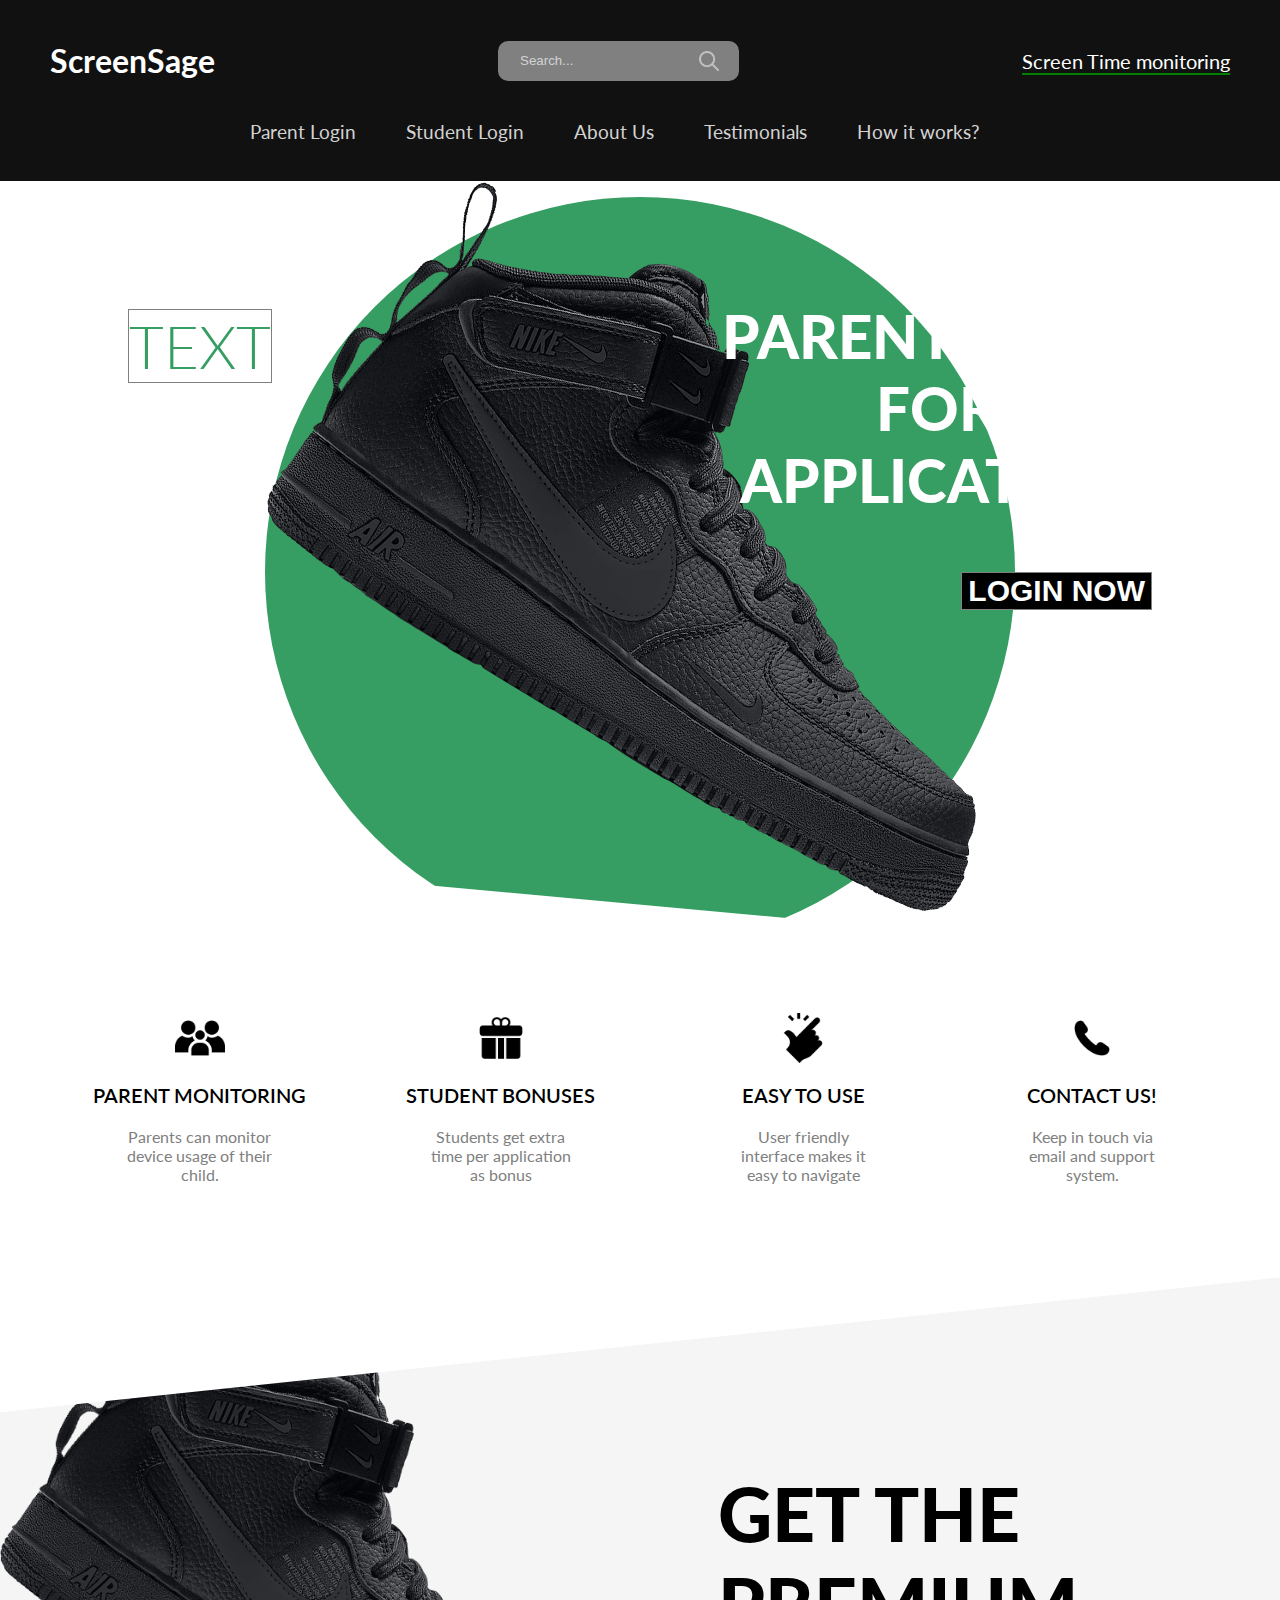
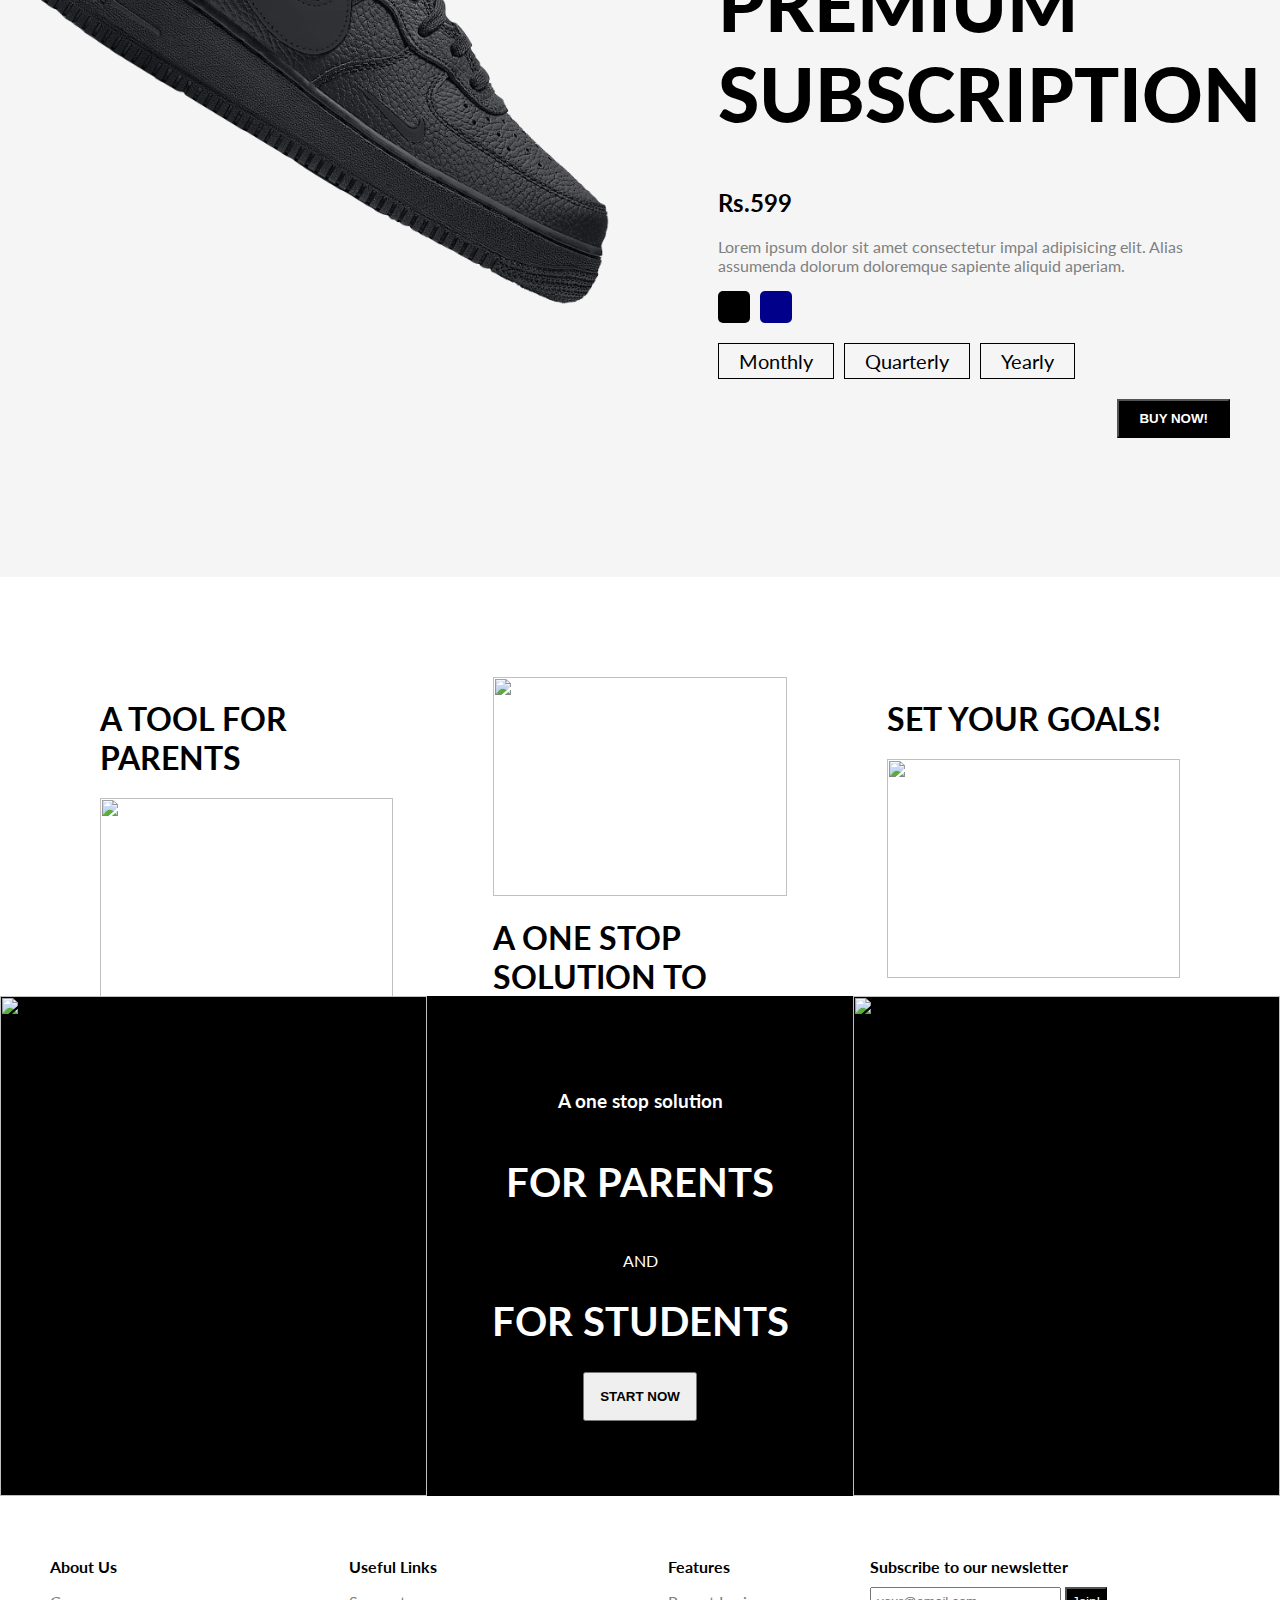
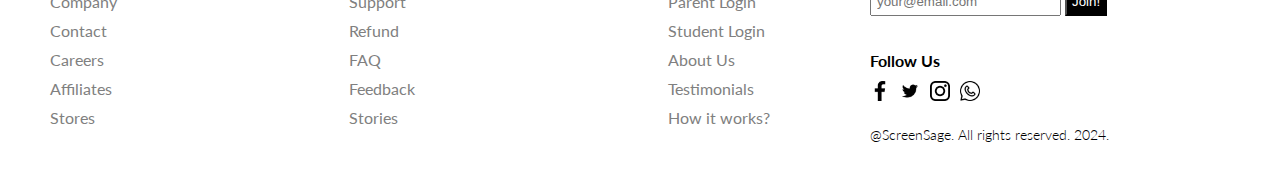
==== index.html @ 6d88b29f "Add files" ====
<html lang="en">

<head>
    <meta charset="UTF-8">
    <meta http-equiv="X-UA-Compatible" content="IE=edge">
    <meta name="viewport" content="width=device-width, initial-scale=1.0">
    <link
        href="https://fonts.googleapis.com/css2?family=Lato:ital,wght@0,100;0,300;0,400;0,700;0,900;1,100;1,300;1,400;1,700;1,900&display=swap"
        rel="stylesheet">
    <link rel="stylesheet" href="style.css">
    <title>ScreenSage</title>
</head>

<body>
    <nav id="nav">
        <div class="navTop">
            <div class="navItem">
                <h1>ScreenSage</h1>
            </div>
            <div class="navItem">
                <div class="search">
                    <input type="text" placeholder="Search..." class="searchInput">
                    <img src="./img/search.png" width="20" height="20" alt="" class="searchIcon">
                </div>
            </div>
            <div class="navItem">
                <span class="limitedOffer">Screen Time monitoring</span>
            </div>
        </div>
        <div class="navBottom">
            <h3 class="menuItem">Parent Login</h3>
            <h3 class="menuItem">Student Login</h3>
            <h3 class="menuItem">About Us</h3>
            <h3 class="menuItem">Testimonials</h3>
            <h3 class="menuItem">How it works?</h3>
        </div>
    </nav>
    <div class="slider">
        <div class="sliderWrapper">
            <div class="sliderItem">
                <img src="./img/air.png" alt="" class="sliderImg">
                <div class="sliderBg"></div>
                <h1 class="sliderTitle">PARENT LOGIN</br>FOR</br>APPLICATION</h1>
                <h2 class="sliderPrice">TEXT</h2>
                <a href="#product">
                    <button class="buyButton">LOGIN NOW</button>
                    
                </a>
            </div>
            <div class="sliderItem">
                <img src="./img/jordan.png" alt="" class="sliderImg">
                <div class="sliderBg"></div>
                <h1 class="sliderTitle">STUDENT LOGIN</br>FOR</br> APPLICATION</h1>
                <h2 class="sliderPrice">TEXT</h2>
                <a href="#product">
                    <button class="buyButton">LOGIN NOW</button>
                </a>
            </div>
            <div class="sliderItem">
                <img src="./img/blazer.png" alt="" class="sliderImg">
                <div class="sliderBg"></div>
                <h1 class="sliderTitle">ABOUT US</br></br></h1>
                <h2 class="sliderPrice">TEXT</h2>
                <a href="#product">
                    <button class="buyButton">READ MORE</button>
                </a>
            </div>
            <div class="sliderItem">
                <img src="./img/crater.png" alt="" class="sliderImg">
                <div class="sliderBg"></div>
                <h1 class="sliderTitle">TESTIMONIALS</br>FROM</br>USERS</h1>
                <h2 class="sliderPrice">TEXT</h2>
                <a href="#product">
                    <button class="buyButton">READ MORE</button>
                </a>
            </div>
            <div class="sliderItem">
                <img src="./img/hippie.png" alt="" class="sliderImg">
                <div class="sliderBg"></div>
                <h1 class="sliderTitle">HOW</br> IT WORKS?</br></h1>
                <h2 class="sliderPrice">$99</h2>
                <a href="#product">
                    <button class="buyButton">KNOW MORE</button>
                </a>
            </div>
        </div>
    </div>
   
    <div class="features">
        <div class="feature">
            <img src="./img/parental-control.png" alt="" class="featureIcon">
            <span class="featureTitle">PARENT MONITORING</span>
            <span class="featureDesc">Parents can monitor device usage of their child.</span>
        </div>
        <div class="feature">
            <img class="featureIcon" src="./img/bonus.png" alt="">
            <span class="featureTitle">STUDENT BONUSES</span>
            <span class="featureDesc">Students get extra time per application as bonus</span>
        </div>
        <div class="feature">
            <img class="featureIcon" src="./img/easy.png" alt="">
            <span class="featureTitle">EASY TO USE</span>
            <span class="featureDesc">User friendly interface makes it easy to navigate</span>
        </div>
        <div class="feature">
            <img class="featureIcon" src="./img/phone.png" alt="">
            <span class="featureTitle">CONTACT US!</span>
            <span class="featureDesc">Keep in touch via email and support system.</span>
        </div>
    </div>

    <div class="product" id="product">
        <img src="./img/air.png" alt="" class="productImg">
        <div class="productDetails">
            <h1 class="productTitle">GET THE PREMIUM SUBSCRIPTION</h1>
            <h2 class="productPrice">Rs.599</h2>
            <p class="productDesc">Lorem ipsum dolor sit amet consectetur impal adipisicing elit. Alias assumenda
                dolorum
                doloremque sapiente aliquid aperiam.</p>
            <div class="colors">
                <div class="color"></div>
                <div class="color"></div>
            </div>
            <div class="sizes">
                <div class="size">Monthly</div>
                <div class="size">Quarterly</div>
                <div class="size">Yearly</div>
            </div>
            <button class="productButton">BUY NOW!</button>
        </div>
        <div class="payment">
            <h1 class="payTitle">Personal Information</h1>
            <label>Name and Surname</label>
            <input type="text" placeholder="John Doe" class="payInput">
            <label>Phone Number</label>
            <input type="text" placeholder="+1 234 5678" class="payInput">
            <label>Address</label>
            <input type="text" placeholder="Elton St 21 22-145" class="payInput">
            <h1 class="payTitle">Card Information</h1>
            <div class="cardIcons">
                <img src="./img/visa.png" width="40" alt="" class="cardIcon">
                <img src="./img/master.png" alt="" width="40" class="cardIcon">
            </div>
            <input type="password" class="payInput" placeholder="Card Number">
            <div class="cardInfo">
                <input type="text" placeholder="mm" class="payInput sm">
                <input type="text" placeholder="yyyy" class="payInput sm">
                <input type="text" placeholder="cvv" class="payInput sm">
            </div>
            <button class="payButton">Checkout!</button>
            <span class="close">X</span>
        </div>
    </div>
    <div class="gallery">
        <div class="galleryItem">
            <h1 class="galleryTitle">A TOOL FOR PARENTS</h1>
            <img src="https://images.pexels.com/photos/9295809/pexels-photo-9295809.jpeg?auto=compress&cs=tinysrgb&dpr=2&w=500"
                alt="" class="galleryImg">
        </div>
        <div class="galleryItem">
            <img src="https://images.pexels.com/photos/1040427/pexels-photo-1040427.jpeg?auto=compress&cs=tinysrgb&dpr=2&w=500"
                alt="" class="galleryImg">
            <h1 class="galleryTitle">A ONE STOP SOLUTION TO EXCESSIVE MOBILE USAGE</h1>
        </div>
        <div class="galleryItem">
            <h1 class="galleryTitle">SET YOUR GOALS!</h1>
            <img src="https://images.pexels.com/photos/7856965/pexels-photo-7856965.jpeg?auto=compress&cs=tinysrgb&dpr=2&w=500"
                alt="" class="galleryImg">
        </div>
    </div>
    <div class="newSeason">
        <div class="nsItem">
            <img src="https://images.pexels.com/photos/4753986/pexels-photo-4753986.jpeg?auto=compress&cs=tinysrgb&dpr=2&w=500"
                alt="" class="nsImg">
        </div>
        <div class="nsItem">
            <h3 class="nsTitleSm">A one stop solution</h3>
            <h1 class="nsTitle">FOR PARENTS</h1><br>AND
            <h1 class="nsTitle">FOR STUDENTS</h1>
            <a href="#nav">
                <button class="nsButton">START NOW</button>
            </a>
        </div>
        <div class="nsItem">
            <img src="https://images.pexels.com/photos/7856965/pexels-photo-7856965.jpeg?auto=compress&cs=tinysrgb&dpr=2&w=500"
                alt="" class="nsImg">
        </div>
    </div>
    <footer>
        <div class="footerLeft">
            <div class="footerMenu">
                <h1 class="fMenuTitle">About Us</h1>
                <ul class="fList">
                    <li class="fListItem">Company</li>
                    <li class="fListItem">Contact</li>
                    <li class="fListItem">Careers</li>
                    <li class="fListItem">Affiliates</li>
                    <li class="fListItem">Stores</li>
                </ul>
            </div>
            <div class="footerMenu">
                <h1 class="fMenuTitle">Useful Links</h1>
                <ul class="fList">
                    <li class="fListItem">Support</li>
                    <li class="fListItem">Refund</li>
                    <li class="fListItem">FAQ</li>
                    <li class="fListItem">Feedback</li>
                    <li class="fListItem">Stories</li>
                </ul>
            </div>
            <div class="footerMenu">
                <h1 class="fMenuTitle">Features</h1>
                <ul class="fList">
                    <li class="fListItem">Parent Login</li>
                    <li class="fListItem">Student Login</li>
                    <li class="fListItem">About Us</li>
                    <li class="fListItem">Testimonials</li>
                    <li class="fListItem">How it works?</li>
                </ul>
            </div>
        </div>
        <div class="footerRight">
            <div class="footerRightMenu">
                <h1 class="fMenuTitle">Subscribe to our newsletter</h1>
                <div class="fMail">
                    <input type="text" placeholder="your@email.com" class="fInput">
                    <button class="fButton">Join!</button>
                </div>
            </div>
            <div class="footerRightMenu">
                <h1 class="fMenuTitle">Follow Us</h1>
                <div class="fIcons">
                    <img src="./img/facebook.png" alt="" class="fIcon">
                    <img src="./img/twitter.png" alt="" class="fIcon">
                    <img src="./img/instagram.png" alt="" class="fIcon">
                    <img src="./img/whatsapp.png" alt="" class="fIcon">
                </div>
            </div>
            <div class="footerRightMenu">
                <span class="copyright">@ScreenSage. All rights reserved. 2024.</span>
            </div>
        </div>
    </footer>
    <script src="./app.js"></script>
</body>

</html>
---- style.css ----
html {
    scroll-behavior: smooth;
  }
  
  body {
    font-family: "Lato", sans-serif;
    padding: 0;
    margin: 0;
  }
  
  nav {
    background-color: #111;
    color: white;
    padding: 20px 50px;
  }
  
  .navTop {
    display: flex;
    align-items: center;
    justify-content: space-between;
  }
  
  .search {
    display: flex;
    align-items: center;
    background-color: gray;
    padding: 10px 20px;
    border-radius: 10px;
  }
  
  .searchInput {
    border: none;
    background-color: transparent;
  }
  
  .searchInput::placeholder {
    color: lightgray;
  }
  
  .limitedOffer {
    font-size: 20px;
    border-bottom: 2px solid green;
    cursor: pointer;
  }
  
  .navBottom {
    display: flex;
    align-items: center;
    justify-content: center;
  }
  
  .menuItem {
    margin-right: 50px;
    cursor: pointer;
    color: lightgray;
    font-weight: 400;
  }
  
  .slider {
    background: url("https://images.unsplash.com/photo-1604147495798-57beb5d6af73?ixlib=rb-1.2.1&ixid=MnwxMjA3fDB8MHxwaG90by1wYWdlfHx8fGVufDB8fHx8&auto=format&fit=crop&w=2370&q=80");
    clip-path: polygon(0 0, 100% 0, 100% 100%, 0 85%);
    overflow: hidden;
  }
  
  .sliderWrapper {
    display: flex;
    width: 500vw;
    transition: all 1.5s ease-in-out;
  }
  
  .sliderItem {
    width: 100vw;
    display: flex;
    align-items: center;
    justify-content: center;
    position: relative;
  }
  
  .sliderBg {
    width: 750px;
    height: 750px;
    border-radius: 50%;
    position: absolute;
  }
  
  .sliderImg {
    z-index: 1;
  }
  
  .sliderTitle {
    position: absolute;
    top: 10%;
    right: 10%;
    font-size: 60px;
    font-weight: 900;
    text-align: center;
    color: white;
    z-index: 1;
  }
  
  .sliderPrice {
    position: absolute;
    top: 10%;
    left: 10%;
    font-size: 60px;
    font-weight: 300;
    text-align: center;
    color: white;
    border: 1px solid gray;
    z-index: 1;
  }
  
  .buyButton {
    position: absolute;
    top: 50%;
    right: 10%;
    font-size: 30px;
    font-weight: 900;
    color: white;
    border: 1px solid gray;
    background-color: black;
    z-index: 1;
    cursor: pointer;
  }
  
  .buyButton:hover {
    background-color: white;
    color: black;
  }
  
  .sliderItem:nth-child(1) .sliderBg {
    background-color: #369e62;
  }
  .sliderItem:nth-child(2) .sliderBg {
    background-color: rebeccapurple;
  }
  .sliderItem:nth-child(3) .sliderBg {
    background-color: teal;
  }
  .sliderItem:nth-child(4) .sliderBg {
    background-color: cornflowerblue;
  }
  .sliderItem:nth-child(5) .sliderBg {
    background-color: rgb(124, 115, 80);
  }
  
  .sliderItem:nth-child(1) .sliderPrice {
    color: #369e62;
  }
  .sliderItem:nth-child(2) .sliderPrice {
    color: white;
  }
  .sliderItem:nth-child(3) .sliderPrice {
    color: teal;
  }
  .sliderItem:nth-child(4) .sliderPrice {
    color: cornflowerblue;
  }
  .sliderItem:nth-child(5) .sliderPrice {
    color: cornsilk;
  }
  
  .features {
    display: flex;
    align-items: center;
    justify-content: space-between;
    padding: 50px;
  }
  
  .feature {
    display: flex;
    flex-direction: column;
    align-items: center;
    text-align: center;
  }
  
  .featureIcon {
    width: 50px;
    height: 50px;
  }
  
  .featureTitle {
    font-size: 20px;
    font-weight: 600;
    margin: 20px;
  }
  
  .featureDesc {
    color: gray;
    width: 50%;
    height: 100px;
  }
  
  .product {
    height: 100vh;
    background-color: whitesmoke;
    position: relative;
    clip-path: polygon(0 15%, 100% 0, 100% 100%, 0% 100%);
  }
  
  .payment {
    width: 500px;
    height: 500px;
    background-color: white;
    position: absolute;
    top: 0;
    bottom: 0;
    left: 0;
    right: 0;
    margin: auto;
    padding: 10px 50px;
    display: none;
    flex-direction: column;
    -webkit-box-shadow: 0px 0px 13px 2px rgba(0, 0, 0, 0.3);
    box-shadow: 0px 0px 13px 2px rgba(0, 0, 0, 0.3);
  }
  
  .payTitle {
    font-size: 20px;
    color: lightgray;
  }
  
  label {
    font-size: 14px;
    font-weight: 300;
  }
  
  .payInput {
    padding: 10px;
    margin: 10px 0px;
    border: none;
    border-bottom: 1px solid gray;
  }
  
  .payInput::placeholder {
    color: rgb(163, 163, 163);
  }
  
  .cardIcons {
    display: flex;
  }
  
  .cardIcon {
    margin-right: 10px;
  }
  
  .cardInfo {
    display: flex;
    justify-content: space-between;
  }
  
  .sm {
    width: 30%;
  }
  
  .payButton {
    position: absolute;
    height: 40px;
    bottom: -40;
    width: 100%;
    left: 0;
    -webkit-box-shadow: 0px 0px 13px 2px rgba(0, 0, 0, 0.3);
    box-shadow: 0px 0px 13px 2px rgba(0, 0, 0, 0.3);
    background-color: #369e62;
    color: white;
    border: none;
    cursor: pointer;
  }
  
  .close {
    width: 20px;
    height: 20px;
    position: absolute;
    background-color: gray;
    color: white;
    top: 10px;
    right: 10px;
    display: flex;
    align-items: center;
    justify-content: center;
    cursor: pointer;
    padding: 2px;
  }
  
  .productImg {
    width: 50%;
  }
  
  .productDetails {
    position: absolute;
    top: 10%;
    right: 0;
    width: 40%;
    padding: 50px;
  }
  
  .productTitle {
    font-size: 75px;
    font-weight: 900;
  }
  
  .productDesc {
    font-style: 24px;
    color: gray;
  }
  
  .colors,
  .sizes {
    display: flex;
    margin-bottom: 20px;
  }
  
  .color {
    width: 32px;
    height: 32px;
    border-radius: 5px;
    background-color: black;
    margin-right: 10px;
    cursor: pointer;
  }
  
  .color:last-child {
    background-color: darkblue;
  }
  
  .size {
    padding: 5px 20px;
    border: 1px solid black;
    margin-right: 10px;
    cursor: pointer;
    font-size: 20px;
  }
  
  .productButton {
    float: right;
    padding: 10px 20px;
    background-color: black;
    color: white;
    font-weight: 600;
    cursor: pointer;
  }
  
  .productButton:hover {
    background-color: white;
    color: black;
  }
  
  .gallery {
    padding: 50px;
    display: flex;
  }
  
  .galleryItem {
    flex: 1;
    padding: 50px;
  }
  
  .galleryImg {
    width: 100%;
  }
  
  .newSeason {
    display: flex;
  }
  
  .nsItem {
    flex: 1;
    background-color: black;
    color: white;
    display: flex;
    flex-direction: column;
    align-items: center;
    justify-content: center;
    text-align: center;
  }
  
  .nsImg {
    width: 100%;
    height: 500px;
  }
  
  .nsTitle {
    font-size: 40px;
  }
  
  .nsButton {
    padding: 15px;
    font-weight: 600;
    cursor: pointer;
  }
  
  footer {
    display: flex;
  }
  
  .footerLeft {
    flex: 2;
    display: flex;
    justify-content: space-between;
    padding: 50px;
  }
  
  .fMenuTitle {
    font-size: 16px;
  }
  
  .fList {
    padding: 0;
    list-style: none;
  }
  
  .fListItem {
    margin-bottom: 10px;
    color: gray;
    cursor: pointer;
  }
  
  .footerRight {
    flex: 1;
    padding: 50px;
    display: flex;
    flex-direction: column;
    justify-content: space-between;
  }
  
  .fInput {
    padding: 5px;
  }
  
  .fButton {
    padding: 5px;
    background-color: black;
    color: white;
  }
  
  .fIcons{
    display: flex;
  }
  
  .fIcon{
    width: 20px;
    height: 20px;
    margin-right: 10px;
  }
  
  .copyright{
    font-weight: 300;
    font-size: 14px;
  }
  
  @media screen and (max-width:480px) {
    nav{
      padding: 20px;
    }
  
    .search{
      display: none;
    }
  
    .navBottom{
      flex-wrap: wrap;
    }
  
    .menuItem{
      margin: 20px;
      font-weight: 700;
      font-size: 20px;
    }
  
    .slider{
      clip-path: none;
    }
  
    .sliderImg{
      width: 90%;
    }
  
    .sliderBg{
      width: 100%;
      height: 100%;
    }
  
    .sliderTitle{
      display: none;
    }
  
    .sliderPrice{
      top: unset;
      bottom: -50;
      left: 0;
      background-color: lightgrey;
    }
  
    .buyButton{
      right: 0;
      top: 0;
    }
  
    .features{
      flex-direction: column;
    }
  
    .product{
      clip-path: none ;
      display: flex;
      flex-direction: column;
      align-items: center;
    }
  
    .productImg{
      width: 80%;
    }
  
    .productDetails{
      width: 100%;
      padding: 0;
      display: flex;
      flex-direction: column;
      align-items: center;
      text-align: center;
      position: relative;
      top: 0;
    }
  
    .productTitle{
      font-size: 50px;
      margin: 0;
    }
  
    .gallery{
      display: none;
    }
  
    .newSeason{
      flex-direction: column;
    }
  
    .nsItem:nth-child(2){
      padding: 50px;
    }
  
    footer{
      flex-direction: column;
      align-items: center;
    }
  
    .footerLeft{
      padding: 20px;
      width: 90%;
    }
  
    .footerRight{
      padding: 20px;
      width: 90%;
      align-items: center;
      background-color: whitesmoke;
    }
  
    .payment{
      width: 90%;
      padding: 20px;
    }
  }
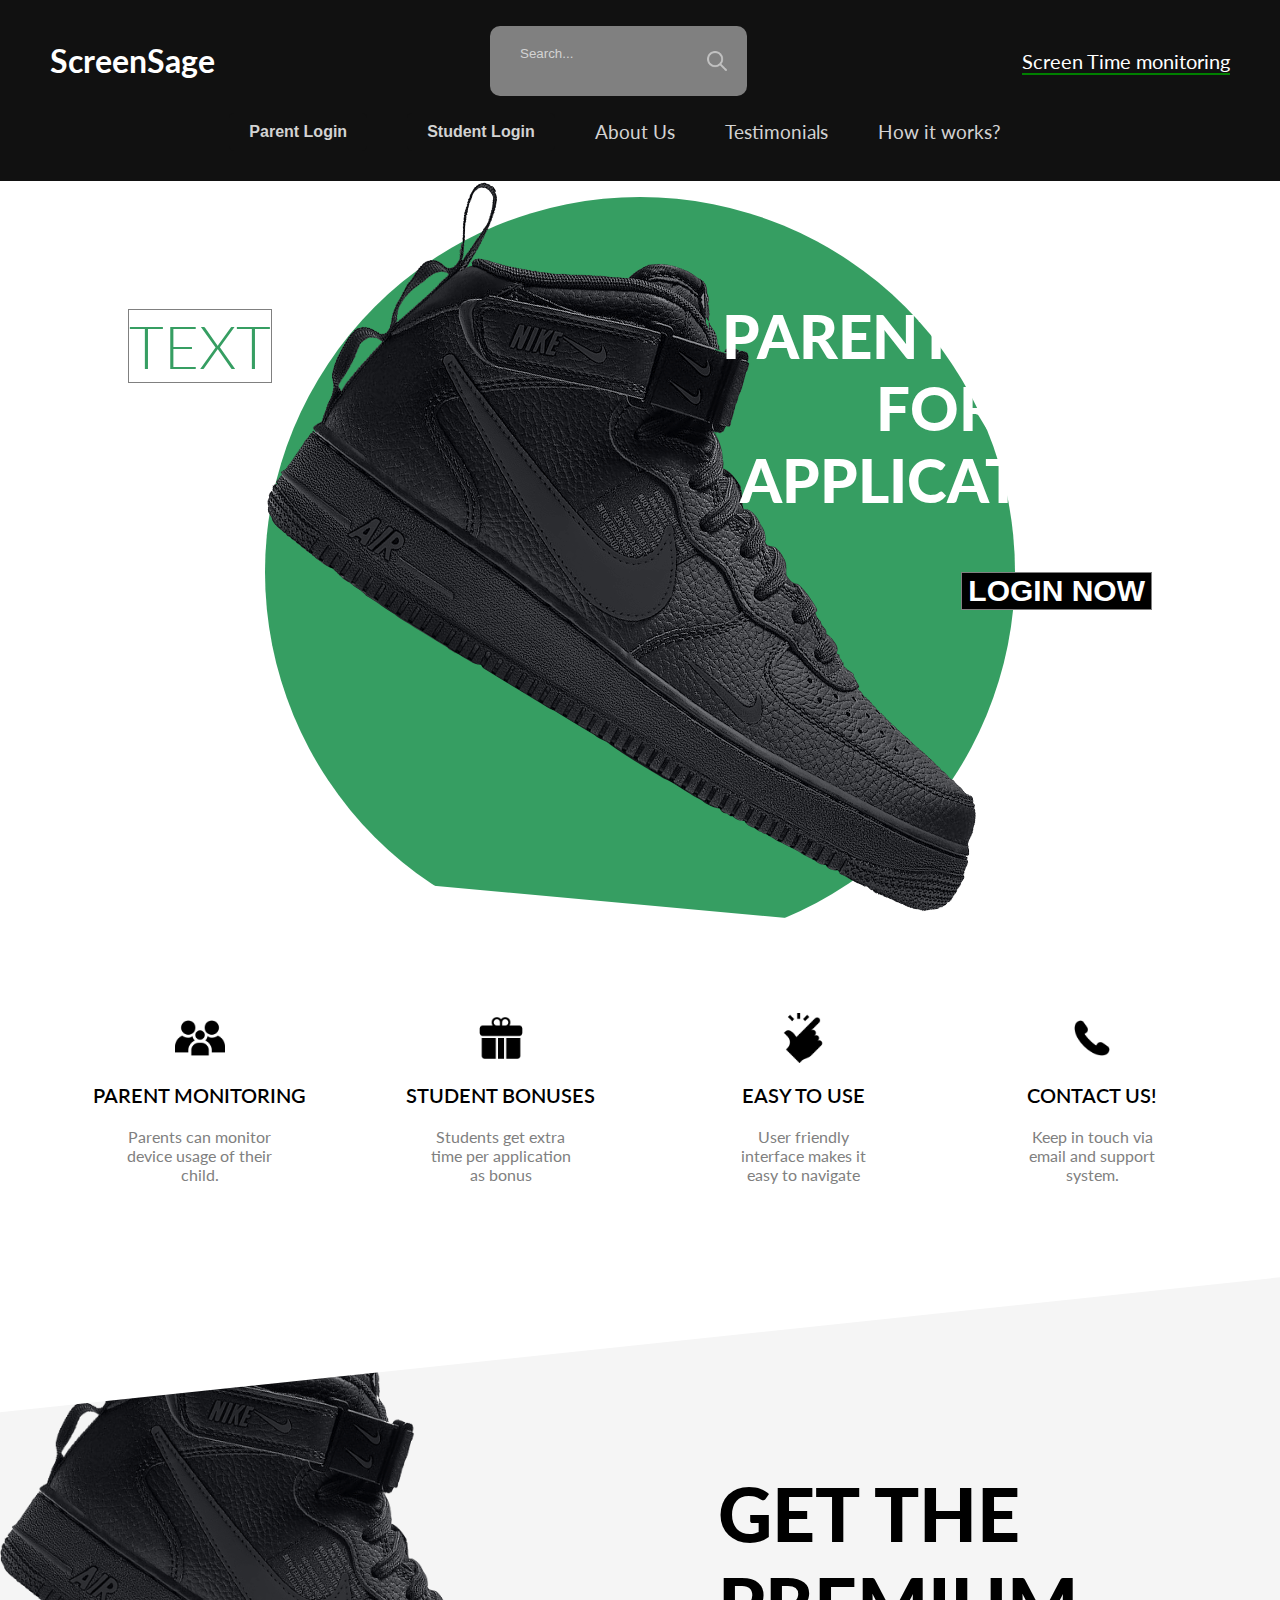
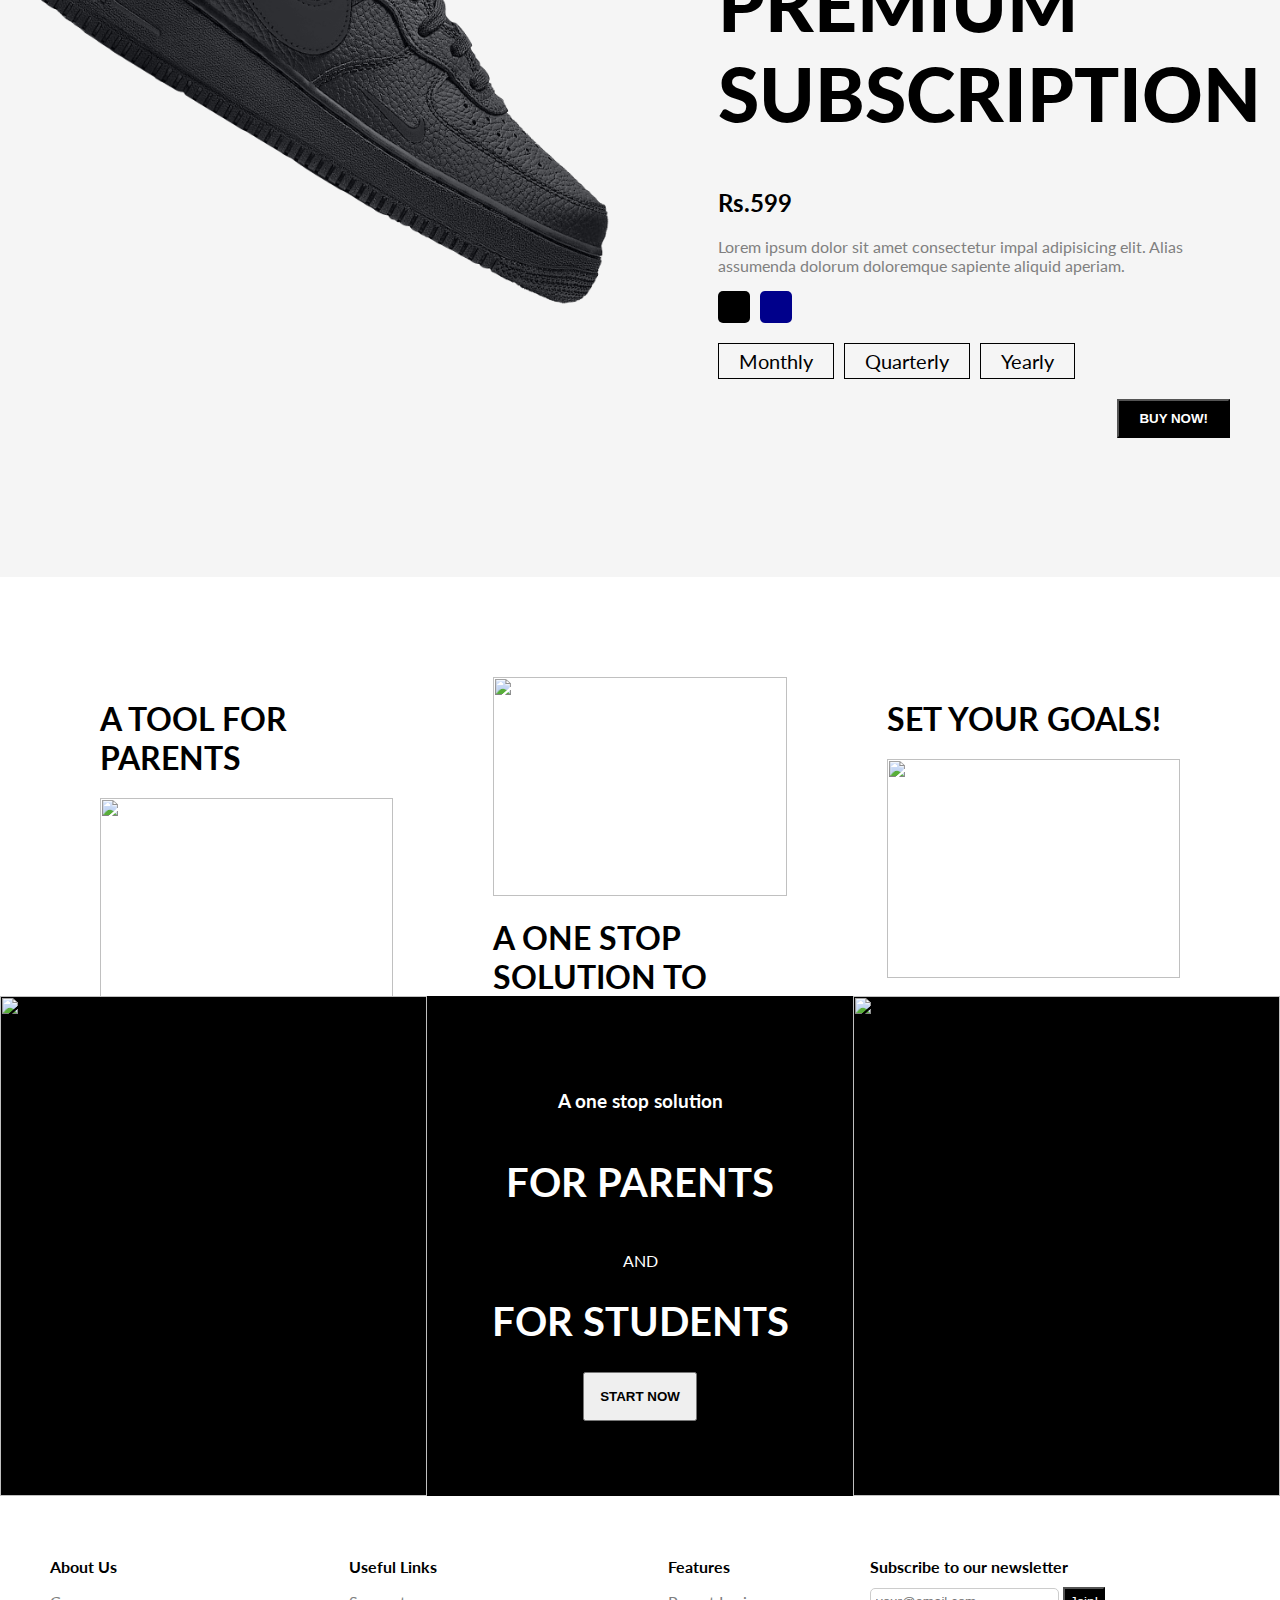
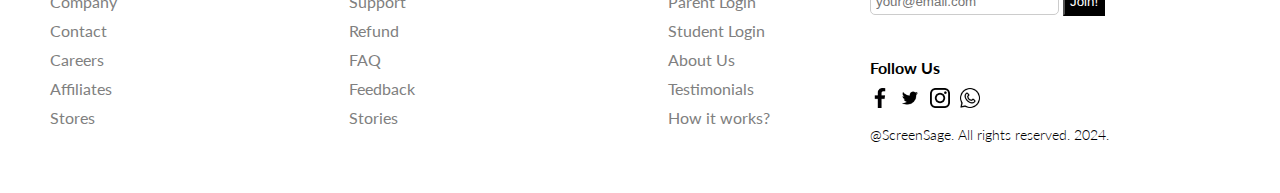
==== commit 139bcebb: "changes" ====
--- a/index.html
+++ b/index.html
@@ -28,11 +28,14 @@
             </div>
         </div>
         <div class="navBottom">
-            <h3 class="menuItem">Parent Login</h3>
-            <h3 class="menuItem">Student Login</h3>
+            <button id="parentLogin" class="button">Parent Login</button>
+            <button id="studentLogin" class="button">Student Login</button>
             <h3 class="menuItem">About Us</h3>
             <h3 class="menuItem">Testimonials</h3>
             <h3 class="menuItem">How it works?</h3>
+        </div>
+        
+
         </div>
     </nav>
     <div class="slider">
--- a/style.css
+++ b/style.css
@@ -7,7 +7,28 @@
     padding: 0;
     margin: 0;
   }
-  
+  form {
+    display: flex;
+    flex-direction: column;
+    max-width: 300px;
+    margin: auto;
+    padding: 20px;
+}
+
+label {
+    margin-bottom: 5px;
+}
+
+input {
+    margin-bottom: 15px;
+    padding: 10px;
+    border: 1px solid #ccc;
+    border-radius: 5px;
+}
+
+ 
+
+
   nav {
     background-color: #111;
     color: white;
@@ -55,6 +76,25 @@
     color: lightgray;
     font-weight: 400;
   }
+
+  .button {
+    margin-right: 40px;
+    background-color: #111; 
+    color: lightgray; 
+    padding: 10px 20px;   
+    border: none;   
+    border-radius: 5px;   
+    font-size: 16px;  
+    font-weight: 600;   
+    cursor: pointer;  
+    transition: background-color 0.3s ease;   
+}
+
+.button:hover {
+    background-color: #3dd1c0;
+    color: rgb(7, 2, 2); 
+}
+
   
   .slider {
     background: url("https://images.unsplash.com/photo-1604147495798-57beb5d6af73?ixlib=rb-1.2.1&ixid=MnwxMjA3fDB8MHxwaG90by1wYWdlfHx8fGVufDB8fHx8&auto=format&fit=crop&w=2370&q=80");
